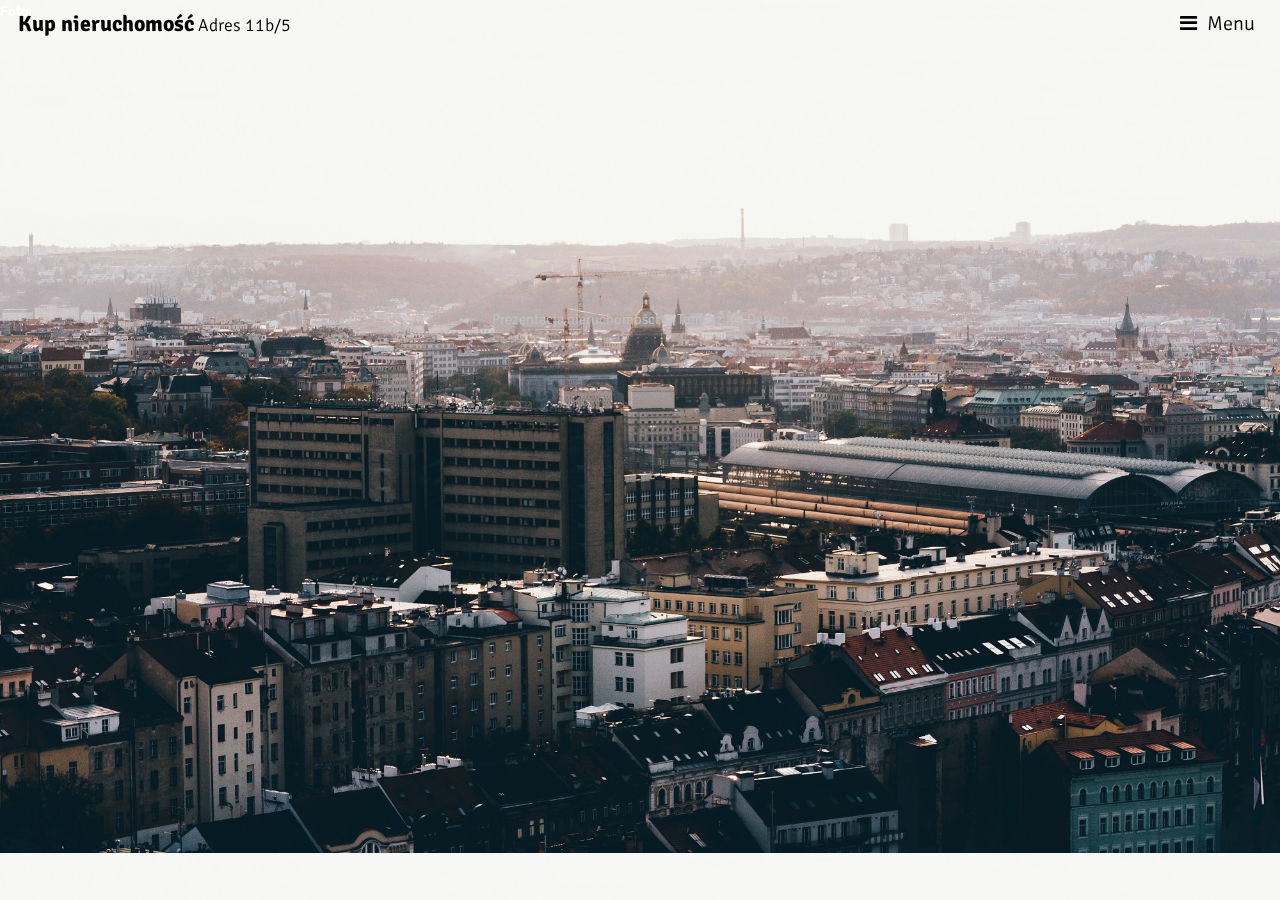
==== foto.html @ 399f826f "06.06.20" ====
<!DOCTYPE HTML>
<!-- Real Estate Website -->
<html lang="pl">
	<head>
		<title>Nieruchomość na sprzedaż - Szczecin</title>
		<meta charset="utf-8" />
		<meta name="viewport" content="width=device-width, initial-scale=1, user-scalable=no">
		<!--link do pliku CSS-->
		<link rel="stylesheet" href="assets/css/main.css">
		<link href="https://fonts.googleapis.com/css2?family=Playfair+Display&display=swap" rel="stylesheet">
	</head>
	<body>

		<!-- Header -->
			<header id="header">
				<h1><a href="index.html">Kup nieruchomość<span> Adres 11b/5</span></a></h1>
				<a href="#menu">Menu</a>
			</header>

		<!-- Nav -->
			<nav id="menu">
				<ul class="links">
					<li><a href="index.html">Strona główna</a></li>
					<li><a href="info.html">Info</a></li>
					<li><a href="foto.html">Galeria</a></li>
					<li><a href="elements.html">Spacer 3D</a></li>
					<li><a href="elements.html">Kontakt</a></li>
				</ul>
			</nav>

		<!-- Gallery -->

			<section id="galleries">
				<div class="gallery">
					<header>
						<h1>Foto</h1>
					</header>

					<div class="content">
						<div class="">
							<a href=""><img src="" alt="" title="" /></a>
						</div>
						<div class="">
							<a href="jpg"><img src="" alt="" title="" /></a>
						</div>
						<div class="">
							<a href="jpg"><img src="" alt="" title="" /></a>
						</div>
						<div class="">
							<a href=".jpg"><img src="" alt="" title="" /></a>
						</div>
						<div class="">
							<a href=".jpg"><img src="" alt="" title="" /></a>
						</div>
						<div class="">
							<a href="jpg"><img src="" alt="" title="" /></a>
						</div>
						<div class="">
							<a href="jpg"><img src="" alt="" title="" /></a>
						</div>
						<div class="">
							<a href=".jpg"><img src="" alt="" title="" /></a>
						</div>
						<div class="">
							<a href=".jpg"><img src="" alt="" title="" /></a>
						</div>
						<div class="">
							<a href=".jpg"><img src="" alt="" title="" /></a>
						</div>
						<div class="">
							<a href=".jpg"><img src="" alt="" title="" /></a>
						</div>
						<div class="">
							<a href="jpg"><img src="i" alt="" title="" /></a>
						</div>
					</div>
				</div>
			</section>


		<!-- footer -->
			<footer id="footer">
				<div class="copyright">
					Prezentacja nieruchomości &copy; Tomasz Nh Design
				</div>
			</footer>



		<!-- Scripts -->
			<script src="assets/js/jquery.min.js"></script>
			<script src="assets/js/jquery.scrolly.min.js"></script>
			<script src="assets/js/skel.min.js"></script>
			<script src="assets/js/util.js"></script>
			<script src="assets/js/main.js"></script>
	</body>
</html>
---- assets/css/main.css ----
@charset "UTF-8";
@import url(font-awesome.min.css);
@import url("https://fonts.googleapis.com/css?family=Signika:300,700");


/* Reset */

	html, body, div, span, applet, object, iframe, h1, h2, h3, h4, h5, h6, p, blockquote, pre, a, abbr, acronym, address, big, cite, code, del, dfn, em, img, ins, kbd, q, s, samp, small, strike, strong, sub, sup, tt, var, b, u, i, center, dl, dt, dd, ol, ul, li, fieldset, form, label, legend, table, caption, article, aside, canvas, details, embed, figure, figcaption, footer, header, hgroup, menu, nav, output, ruby, section, summary, time, mark, audio, video {
		margin: 0;
		padding: 0;
		border: 0;
		font-size: 100%;
		font: inherit;
		vertical-align: baseline;
	}

	article, aside, details, figcaption, figure, footer, header, hgroup, menu, nav, section {
		display: block;
	}

	body {
		line-height: 1;
	}

	ol, ul {
		list-style: none;
	}


	}

	body {
		-webkit-text-size-adjust: none;
	}

/* Box Model */

	*, *:before, *:after {
		-moz-box-sizing: border-box;
		-webkit-box-sizing: border-box;
		box-sizing: border-box;
	}


	

/* Basic */

	@-ms-viewport {
		width: device-width;
	}

	body {
		-ms-overflow-style: scrollbar;
	}

	@media screen and (max-width: 480px) {

		html, body {
			min-width: 320px;
		}
	}


	body {
		background: #020B13;
		background-image: url(background.jpg);
		background-size: cover;
	}

		body.is-loading *, body.is-loading *:before, body.is-loading *:after {
			-moz-animation: none !important;
			-webkit-animation: none !important;
			-ms-animation: none !important;
			animation: none !important;
			-moz-transition: none !important;
			-webkit-transition: none !important;
			-ms-transition: none !important;
			transition: none !important;
		}

/* Type */

	body {
		background-color: #020B13;
		color: #c0c2c4;
	}

	body, input, select, textarea {
		font-family: "Signika", sans-serif;
		font-size: 13pt;
		font-weight: 300;
		line-height: 1.65;
	}

		@media screen and (max-width: 1680px) {

			body, input, select, textarea {
				font-size: 11pt;
			}

		}

		@media screen and (max-width: 1280px) {

			body, input, select, textarea {
				font-size: 11pt;
			}

		}

		@media screen and (max-width: 980px) {

			body, input, select, textarea {
				font-size: 12pt;
			}

		}

		@media screen and (max-width: 736px) {

			body, input, select, textarea {
				font-size: 12pt;
			}

		}

		@media screen and (max-width: 480px) {

			body, input, select, textarea {
				font-size: 12pt;
			}

		}

	a {
		-moz-transition: color 0.2s ease-in-out;
		-webkit-transition: color 0.2s ease-in-out;
		-ms-transition: color 0.2s ease-in-out;
		transition: color 0.2s ease-in-out;
		text-decoration: none;
	}

	strong, b {
		font-weight: 700;
	}

	em, i {
		font-style: italic;
	}

	p {
		margin: 0 0 2em 0;
	}

	h1, h2, h3, h4, h5, h6 {
		font-weight: 700;
		line-height: 1.5;
		margin: 0 0 1em 0;
	}

		h1 a, h2 a, h3 a, h4 a, h5 a, h6 a {
			color: inherit;
			text-decoration: none;
		}

	h2 {
		font-size: 2.5em;
	}

		@media screen and (max-width: 736px) {

			h2 {
				font-size: 2em;
			}

		}

		@media screen and (max-width: 480px) {

			h2 {
				font-size: 1.5em;
			}

		}

	h3 {
		font-size: 1.75em;
	}

		@media screen and (max-width: 736px) {

			h3 {
				font-size: 1.5em;
			}

		}

		@media screen and (max-width: 480px) {

			h3 {
				font-size: 1.25em;
			}

		}

	}

	

	input, select, textarea {
		color: #ffffff;
	}

	a {
		color: #c1c7cd;
	}

		a:hover {
			color: rgba(193, 199, 205, 0.5);
		}

	strong, b {
		color: #ffffff;
	}

	h1, h2, h3, h4, h5, h6 {
		color: #ffffff;
	}






/* Header */

	body.subpage {
		padding-top: 3.125em;
	}

	#header {
		background: rgba(0, 0, 0, 0);
		color: #c0c5c9;
		cursor: default;
		height: 3.25em;
		left: 0;
		line-height: 3.25em;
		position: fixed;
		text-align: right;
		top: 0;
		width: 100%;
		z-index: 10001;
		clear: both;
	}

		#header > h1 {
			color: black;
			display: inline-block;
			height: inherit;
			left: 1.25em;
			line-height: inherit;
			margin: 0;
			padding: 0;
			position: absolute;
			top: 0;
		}

			#header > h1 a {
				font-size: 1.50em;
			}

				#header > h1 a:hover {
					color: gray;
				}

			#header > h1 span {
				font-weight: 300;
				font-size: .8em;
			}

		#header > a {
			-moz-transition: color 0.2s ease-in-out;
			-webkit-transition: color 0.2s ease-in-out;
			-ms-transition: color 0.2s ease-in-out;
			transition: color 0.2s ease-in-out;
			display: inline-block;
			padding: 0 0.75em;
			color: black;
			text-decoration: none;
		}

			#header > a:hover {
				color: gray;
			}

			#header > a[href="#menu"] {
				text-decoration: none;
				-webkit-tap-highlight-color: transparent;
				font-size: 20px;
			}

				#header > a[href="#menu"]:before {
					content: "";
					-moz-osx-font-smoothing: grayscale;
					-webkit-font-smoothing: antialiased;
					font-family: FontAwesome;
					font-style: normal;
					font-weight: normal;
					text-transform: none !important;
					
				}

				#header > a[href="#menu"]:before {
					margin: 0 0.5em 0 0;
				}

			#header > a + a[href="#menu"]:last-child {
				border-left: solid 1px rgba(255, 255, 255, 0.15);
				padding-left: 1.25em;
				margin-left: 0.5em;
			}

			#header > a:last-child {
				padding-right: 1.25em;
			}

			@media screen and (max-width: 736px) {

				#header > a {
					padding: 0 0.5em;
				}

					#header > a + a[href="#menu"]:last-child {
						padding-left: 1em;
						margin-left: 0.25em;
					}

					#header > a:last-child {
						padding-right: 1em;
					}

			}

	@media screen and (max-width: 980px) {

		body {
			padding-top: 20px;
		}

		#header {
			height: 20px;
			line-height: 20px;
		}

			#header > h1 {
				left: 1em;
			}

				#header > h1 a {
					font-size: 1em;
				}

	}

	@media screen and (max-width: 480px) {

		#header {
			min-width: 320px;
		}

	}

/* Menu */

	#menu {
		-moz-transform: translateX(20em);
		-webkit-transform: translateX(20em);
		-ms-transform: translateX(20em);
		transform: translateX(20em);
		-moz-transition: -moz-transform 0.5s ease, box-shadow 0.5s ease, visibility 0.5s;
		-webkit-transition: -webkit-transform 0.5s ease, box-shadow 0.5s ease, visibility 0.5s;
		-ms-transition: -ms-transform 0.5s ease, box-shadow 0.5s ease, visibility 0.5s;
		transition: transform 0.5s ease, box-shadow 0.5s ease, visibility 0.5s;
		-webkit-overflow-scrolling: touch;
		background: rgba(0,0,0,0.5);
		box-shadow: none;
		color: white;
		height: 100%;
		max-width: 1000px;
		overflow-y: auto;
		padding: 3em 2em;
		position: fixed;
		right: 0;
		top: 0;
		visibility: hidden;
		width: 20em;
		z-index: 10002;
	}

		#menu > ul {
			margin: 0 0 1em 0;
		}

			#menu > ul.links {
				list-style: none;
				padding: 0;
			}

				#menu > ul.links > li {
					padding: 0;
				}

					#menu > ul.links > li > a:not(.button) {
						border: 0;
						border-top: solid 1px rgba(255, 255, 255, 0.15);
						color: inherit;
						display: block;
						line-height: 4em;
						text-decoration: none;
					}

					#menu > ul.links > li > .button {
						display: block;
						margin: 0.5em 0 0 0;
					}

					#menu > ul.links > li:first-child > a:not(.button) {
						border-top: 0 !important;
					}
					#menu > ul.links > li > a:hover{
					color: black;

					}

		#menu .close {
			text-decoration: none;
			-moz-transition: color 0.2s ease-in-out;
			-webkit-transition: color 0.2s ease-in-out;
			-ms-transition: color 0.2s ease-in-out;
			transition: color 0.2s ease-in-out;
			-webkit-tap-highlight-color: transparent;
			border: 0;
			color: white;
			cursor: pointer;
			display: block;
			height: 3.25em;
			line-height: 3.25em;
			padding-right: 1.25em;
			position: absolute;
			right: 0;
			text-align: right;
			top: 0;
			vertical-align: middle;
			width: 7em;
		}

			#menu .close:before {
				content: "";
				-moz-osx-font-smoothing: grayscale;
				-webkit-font-smoothing: antialiased;
				font-family: FontAwesome;
				font-style: normal;
				font-weight: normal;
				text-transform: none !important;
			}

			#menu .close:before {
				font-size: 1.25em;
			}

			#menu .close:hover {
				color: black;
			}

			@media screen and (max-width: 736px) {

				#menu .close {
					height: 4em;
					line-height: 4em;
				}

			}

		#menu.visible {
			-moz-transform: translateX(0);
			-webkit-transform: translateX(0);
			-ms-transform: translateX(0);
			transform: translateX(0);
			box-shadow: 0 0 1.5em 0 rgba(0, 0, 0, 0.2);
			visibility: visible;
		}

		@media screen and (max-width: 736px) {

			#menu {
				padding: 2.5em 1.75em;
			}

		}

/* Section */

	#section {
		display: -ms-flexbox;
		-ms-flex-pack: center;
		-ms-flex-align: center;
		padding: 1em 0 0 0;
		-moz-align-items: center;
		-webkit-align-items: center;
		-ms-align-items: center;
		align-items: center;
		display: -moz-flex;
		display: -webkit-flex;
		display: -ms-flex;
		display: flex;
		-moz-justify-content: center;
		-webkit-justify-content: center;
		-ms-justify-content: center;
		justify-content: center;
		background-position: center;
		background-size: cover;
		background-repeat: no-repeat;
		border-top: 0;
		position: relative;
		text-align: center;
		overflow: hidden;
		clear: both;
	}

		

 #section .container{
	max-width: 1200px;
	width: 1000px;
	display: block;

}

#section .container .boxes{
	display:inline-block;
	width:250px;
	height: 250px;
	margin:50px;
	text-align: center;
	border: solid;
	text-align: center;
	background: rgba(0,0,0,0.6);
	overflow: hidden;
    padding: 0;
    transition-duration: 1.5s;

}
#section .container .boxes a{
	text-align: center;
	position: relative;
	top: 100px;
	font-size: 30px;
	letter-spacing: 3px;
	 

}
#section .container .boxes:hover{
transform: scale(1.2);
    -webkit-transform: scale(1.2);
    -moz-transform: scale(1.2);
    z-index: 0;
    color: white;
	
}

 /* Wrapper */


#wrapper{
	display: -ms-flexbox;
		-ms-flex-pack: center;
		-ms-flex-align: center;
		padding: 2em 0 0 0;
		-moz-align-items: center;
		-webkit-align-items: center;
		-ms-align-items: center;
		align-items: center;
		display: -moz-flex;
		display: -webkit-flex;
		display: -ms-flex;
		display: flex;
		-moz-justify-content: center;
		-webkit-justify-content: center;
		-ms-justify-content: center;
		justify-content: center;
		background-position: center;
		background-size: cover;
		background-repeat: no-repeat;
		border-top: 0;
		position: relative;
		text-align: center;
		overflow: hidden;
		clear: both;
}

#wrapper hr{
	width: 50%;
	margin:auto;
}

.article{
	width: 1000px;
	margin:3em auto;
	height: auto;
	max-width: 1200px;
	background: rgba(0,0,0,0.6);

}

.article h3{
text-align: center;

}

.article p{
	font-size: 18px;
}


#head{
	width: 80%;
	padding: auto;
	margin: 50px auto;
	text-align: left;
	clear: both;
}

#one{
	width: 80%;
	display: block;
	text-align: center;
	margin: 50px auto;
	padding: auto;
}
#one .table{
	display: inline-block;
	position: relative;
	left: 30px;
	font-size:17px;
	float: left;
	width:50%;

}

table{
	width: 100%;
}



#one .img-rzut{
	display: inline-block;
}

#two {
	display: block;
	width: 80%;
	margin: 50px auto;
	clear: both;
}

.images{
	display: block;
	width: auto;
	margin: 50px 0 0 30px;


}
.images p{
	display: inline-block;
	float: left;
	width: 50%;
	text-align:justify;
	position: relative;
	left: 30px;

	
}

.images img{
	display: inline-block;

}

#tree{
	display: block;
	margin: 50px auto;
	padding: 50px auto;
}
.description {
	width: 80%;
	margin:30px auto;
}

#footer{
	width: 100%;
	margin: 0 auto;
	text-align: center;
}
.copyright{
	display: inline-block;
	position: relative;
	bottom: 20px;
}
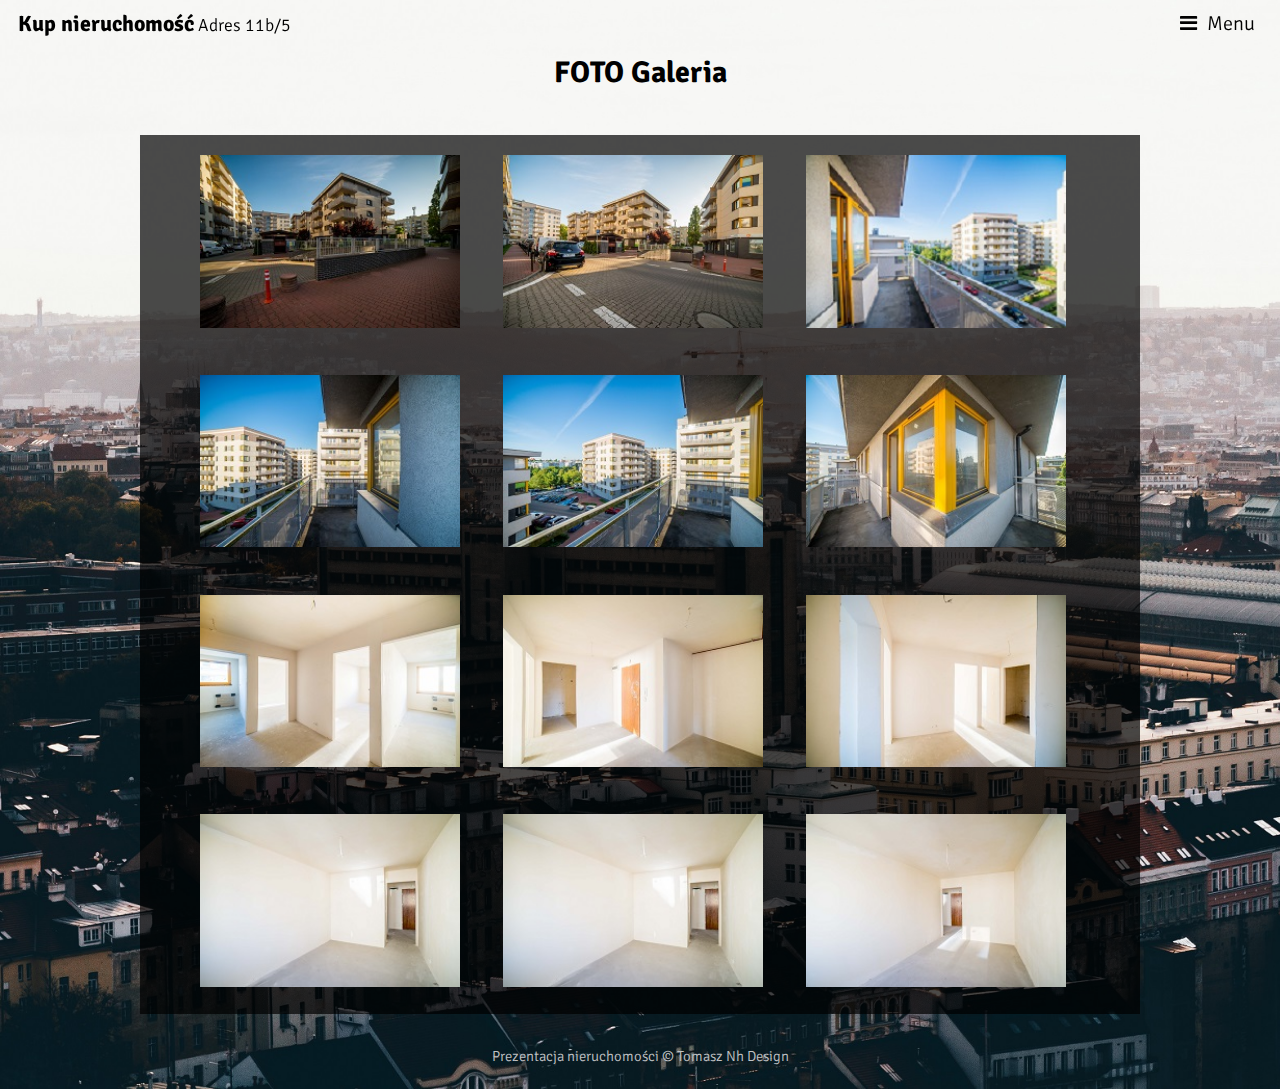
==== commit e084b91a: "07.06.20" ====
--- a/foto.html
+++ b/foto.html
@@ -33,45 +33,45 @@
 			<section id="galleries">
 				<div class="gallery">
 					<header>
-						<h1>Foto</h1>
+						<h1>FOTO Galeria</h1>
 					</header>
 
 					<div class="content">
-						<div class="">
-							<a href=""><img src="" alt="" title="" /></a>
+						<div class="pic">
+							<a href="images/pathbig.jpg"><img src="images/pathsmall.jpg" alt="zdjęcie nieruchomość powstańców" title="mieszkanie Powstańców, os. Polonia" /></a>
 						</div>
-						<div class="">
-							<a href="jpg"><img src="" alt="" title="" /></a>
+						<div class="pic">
+							<a href="images/pathbig1.jpg"><img src="images/pathsmall1.jpg" alt="zdjęcie nieruchomość powstańców" title="mieszkanie Powstańców, os. Polonia" /></a>
 						</div>
-						<div class="">
-							<a href="jpg"><img src="" alt="" title="" /></a>
+						<div class="pic">
+							<a href="images/outsidebig1.jpg"><img src="images/outsidesmall1.jpg" alt="zdjęcie nieruchomość powstańców" title="mieszkanie Powstańców, os. Polonia" /></a>
 						</div>
-						<div class="">
-							<a href=".jpg"><img src="" alt="" title="" /></a>
+						<div class="pic">
+							<a href="images/outsidebig2.jpg"><img src="images/outsidesmall2.jpg" alt="zdjęcie nieruchomość powstańców" title="mieszkanie Powstańców, os. Polonia" /></a>
 						</div>
-						<div class="">
-							<a href=".jpg"><img src="" alt="" title="" /></a>
+						<div class="pic">
+							<a href="images/outsidebig3.jpg"><img src="images/outsidesmall3.jpg" alt="zdjęcie nieruchomość powstańców" title="mieszkanie Powstańców, os. Polonia" /></a>
 						</div>
-						<div class="">
-							<a href="jpg"><img src="" alt="" title="" /></a>
+						<div class="pic">
+							<a href="images/windowbig.jpg"><img src="images/windowsmall.jpg" alt="zdjęcie nieruchomość powstańców" title="mieszkanie Powstańców, os. Polonia" /></a>
 						</div>
-						<div class="">
-							<a href="jpg"><img src="" alt="" title="" /></a>
+						<div class="pic">
+							<a href="images/pic13big.jpg"><img src="images/pic13small.jpg" alt="zdjęcie nieruchomość powstańców" title="mieszkanie Powstańców, os. Polonia" /></a>
 						</div>
-						<div class="">
-							<a href=".jpg"><img src="" alt="" title="" /></a>
+						<div class="pic">
+							<a href="images/pic11big.jpg"><img src="images/pic11small.jpg" alt="zdjęcie nieruchomość powstańców" title="mieszkanie Powstańców, os. Polonia" /></a>
 						</div>
-						<div class="">
-							<a href=".jpg"><img src="" alt="" title="" /></a>
+						<div class="pic">
+							<a href="images/pic10big.jpg"><img src="images/pic10small.jpg" alt="zdjęcie nieruchomość powstańców" title="mieszkanie Powstańców, os. Polonia" /></a>
 						</div>
-						<div class="">
-							<a href=".jpg"><img src="" alt="" title="" /></a>
+						<div class="pic">
+							<a href="images/pic9big.jpg"><img src="images/pic9small.jpg" alt="zdjęcie nieruchomość powstańców" title="mieszkanie Powstańców, os. Polonia" /></a>
 						</div>
-						<div class="">
-							<a href=".jpg"><img src="" alt="" title="" /></a>
+						<div class="pic">
+							<a href="images/pic9big.jpg"><img src="images/pic9small.jpg" alt="zdjęcie nieruchomość powstańców" title="mieszkanie Powstańców, os. Polonia" /></a>
 						</div>
-						<div class="">
-							<a href="jpg"><img src="i" alt="" title="" /></a>
+						<div class="pic">
+							<a href="images/pic8big.jpg"><img src="images/pic8small.jpg" alt="zdjęcie nieruchomość powstańców" title="mieszkanie Powstańców, os. Polonia" /></a>
 						</div>
 					</div>
 				</div>
@@ -93,5 +93,8 @@
 			<script src="assets/js/skel.min.js"></script>
 			<script src="assets/js/util.js"></script>
 			<script src="assets/js/main.js"></script>
+			<script src="assets/js/jquery.poptrox.min.js"></script>
+			<script src="assets/js/jquery.scrollex.min.js"></script>
+
 	</body>
 </html>
--- a/assets/css/main.css
+++ b/assets/css/main.css
@@ -709,3 +709,44 @@
 	bottom: 20px;
 }
 
+#galleries{
+	width: 1000px;
+	margin:50px auto;
+}
+.gallery{
+	display: block;
+	width: 100%;
+	margin: auto;
+}
+
+
+.gallery header h1{
+	font-size: 30px;
+	color:black;
+	text-align: center;
+
+}
+#galleries .content{
+	width: 100%;
+	background: rgba(0,0,0,0.7);
+	margin: 40px auto;
+}
+
+#galleries .pic{
+	display: inline-block;
+	position: relative;
+	left: 40px;
+
+
+}
+#galleries .pic img{
+	transition:1s;
+	padding: 20px;
+	width: 300px;
+}
+
+#galleries .pic img:hover{
+	filter:grayscale(100%);
+	transform:scale(1.1);
+	opacity: 1s;
+}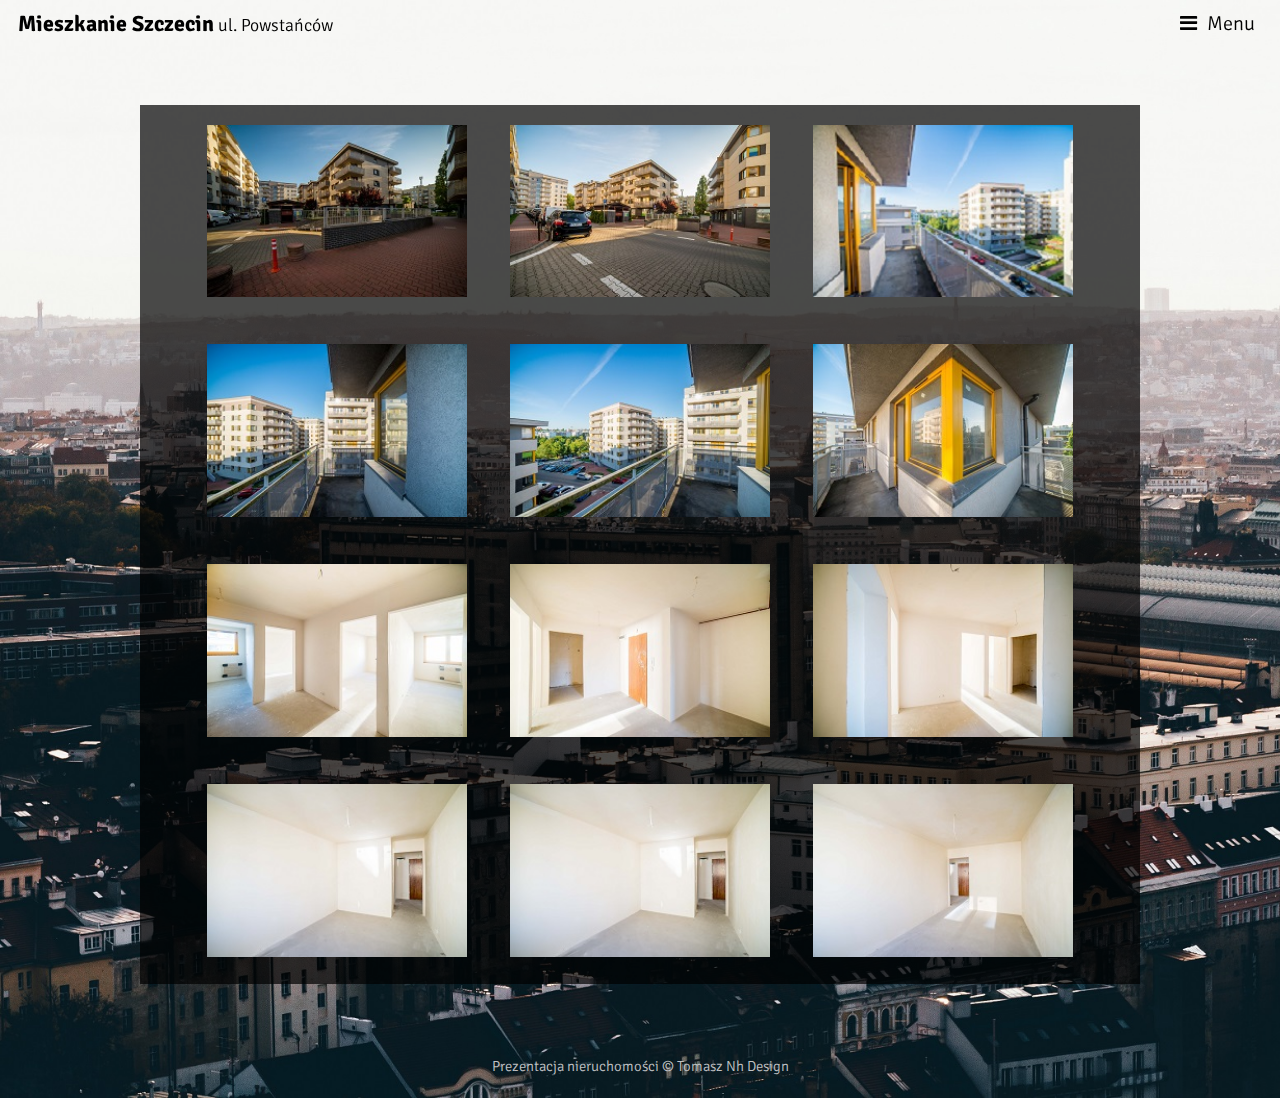
==== commit c8e0eaca: "08.06.20" ====
--- a/foto.html
+++ b/foto.html
@@ -3,6 +3,7 @@
 <html lang="pl">
 	<head>
 		<title>Nieruchomość na sprzedaż - Szczecin</title>
+		<meta name="decription" content="Mieszkanie w stanie deweloperskim do własnej aranżacji, 74 mkw. Lokal mieszkalny znajduje się na ul. Powstańców, na nowoczesnym osiedlu Polonia"/>
 		<meta charset="utf-8" />
 		<meta name="viewport" content="width=device-width, initial-scale=1, user-scalable=no">
 		<!--link do pliku CSS-->
@@ -13,7 +14,7 @@
 
 		<!-- Header -->
 			<header id="header">
-				<h1><a href="index.html">Kup nieruchomość<span> Adres 11b/5</span></a></h1>
+				<h1><a href="index.html">Mieszkanie Szczecin<span> ul. Powstańców</span></a></h1>
 				<a href="#menu">Menu</a>
 			</header>
 
@@ -23,8 +24,8 @@
 					<li><a href="index.html">Strona główna</a></li>
 					<li><a href="info.html">Info</a></li>
 					<li><a href="foto.html">Galeria</a></li>
-					<li><a href="elements.html">Spacer 3D</a></li>
-					<li><a href="elements.html">Kontakt</a></li>
+					<li><a href="#">Spacer 3D</a></li>
+					<li><a href="#">Kontakt</a></li>
 				</ul>
 			</nav>
 
@@ -32,9 +33,6 @@
 
 			<section id="galleries">
 				<div class="gallery">
-					<header>
-						<h1>FOTO Galeria</h1>
-					</header>
 
 					<div class="content">
 						<div class="pic">
@@ -89,12 +87,14 @@
 
 		<!-- Scripts -->
 			<script src="assets/js/jquery.min.js"></script>
+			<script src="assets/js/jquery.poptrox.min.js"></script>
 			<script src="assets/js/jquery.scrolly.min.js"></script>
 			<script src="assets/js/skel.min.js"></script>
 			<script src="assets/js/util.js"></script>
 			<script src="assets/js/main.js"></script>
-			<script src="assets/js/jquery.poptrox.min.js"></script>
-			<script src="assets/js/jquery.scrollex.min.js"></script>
+			
+		
+
 
 	</body>
 </html>
--- a/assets/css/main.css
+++ b/assets/css/main.css
@@ -597,6 +597,7 @@
 		text-align: center;
 		overflow: hidden;
 		clear: both;
+	
 }
 
 #wrapper hr{
@@ -608,8 +609,9 @@
 	width: 1000px;
 	margin:3em auto;
 	height: auto;
-	max-width: 1200px;
+	max-width: 1000px;
 	background: rgba(0,0,0,0.6);
+	display: block;
 
 }
 
@@ -621,7 +623,11 @@
 .article p{
 	font-size: 18px;
 }
-
+.backcolor1{
+	width: 100%;
+	height:400px;
+	background-color:black ;
+}
 
 #head{
 	width: 80%;
@@ -710,19 +716,42 @@
 }
 
 #galleries{
+	margin: auto;
+	display: -ms-flexbox;
+		-ms-flex-pack: center;
+		-ms-flex-align: center;
+		padding: 1em 0 0 0;
+		-moz-align-items: center;
+		-webkit-align-items: center;
+		-ms-align-items: center;
+		align-items: center;
+		display: -moz-flex;
+		display: -webkit-flex;
+		display: -ms-flex;
+		display: flex;
+		-moz-justify-content: center;
+		-webkit-justify-content: center;
+		-ms-justify-content: center;
+		justify-content: center;
+		background-position: center;
+		background-size: cover;
+		background-repeat: no-repeat;
+		border-top: 0;
+		position: relative;
+		text-align: center;
+		overflow: hidden;
+		clear: both;
+}
+.gallery{
+	display: block;
 	width: 1000px;
 	margin:50px auto;
 }
-.gallery{
-	display: block;
-	width: 100%;
-	margin: auto;
-}
 
 
 .gallery header h1{
 	font-size: 30px;
-	color:black;
+	color:rgba(0,0,0,0.6);
 	text-align: center;
 
 }
@@ -735,7 +764,7 @@
 #galleries .pic{
 	display: inline-block;
 	position: relative;
-	left: 40px;
+	clear: both;
 
 
 }
